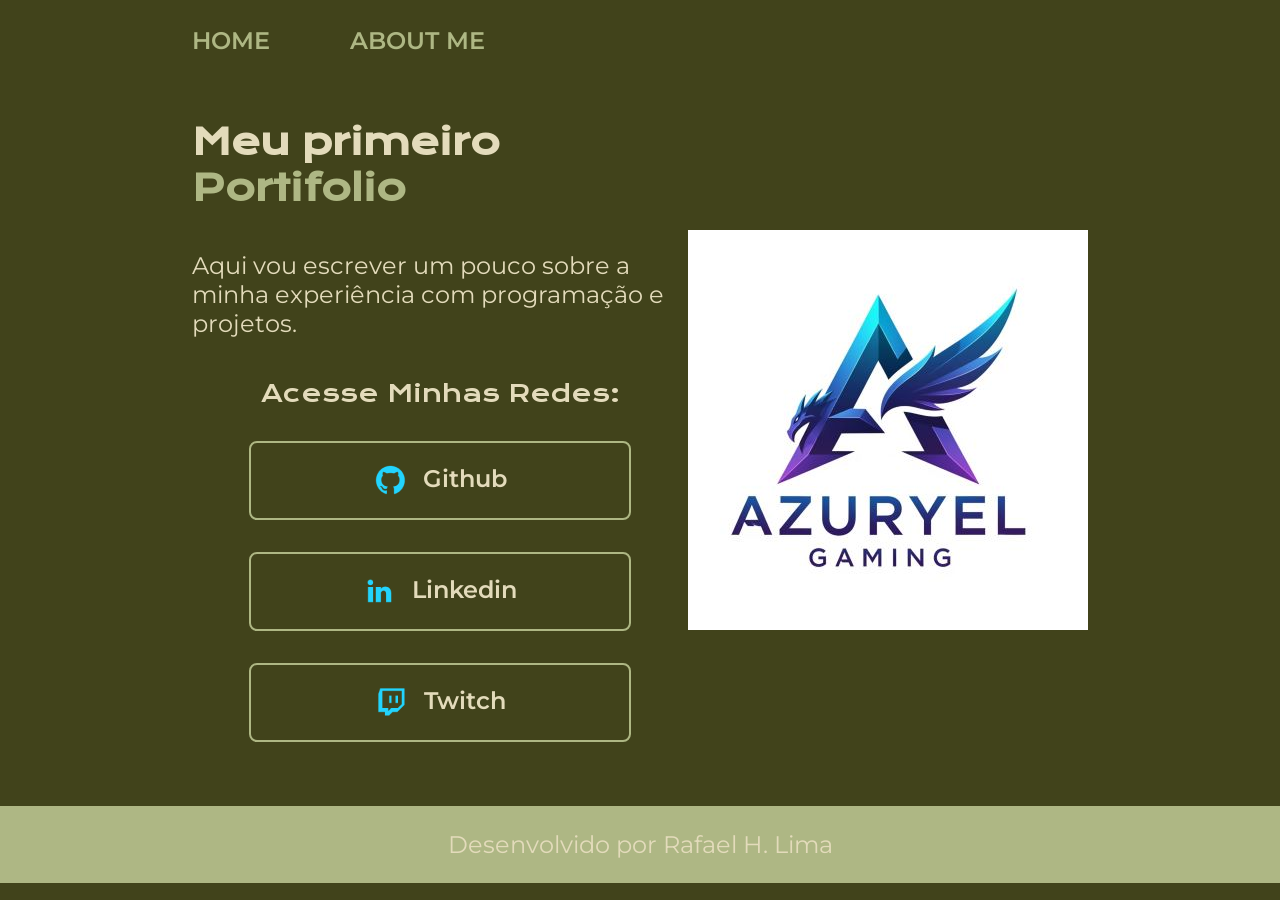
==== PORTFOLIO/index.html @ 83c765eb "Updates from PC" ====
<!DOCTYPE html>
<html lang="pt-br">
<head>
    <meta charset="UTF-8">
    <meta http-equiv="X-UA-Compatible" content="IE-edge">
    <meta name="viewport" content="width=device-width, initial-scale=1.0">
    <title>Portfolio</title>
    <link rel="stylesheet" href="./styles/style.css"/>
</head>
<body>
    <header class="header">
        <nav class="header__menu">
            <a class="header__menu__button" href="index.html">HOME</a>
            <a class="header__menu__button" href="about.html">ABOUT ME</a>
        </nav>
    </header>
    <main class="intro">
        <section class="intro__content">
            <h1 class="intro__content__title">Meu primeiro <strong class="title-highlight">Portifolio</strong>
            </h1>
            <p class="intro__content__paragraph">Aqui vou escrever um pouco sobre a minha experiência com programação e projetos.</p>
            <div class="intro__content__links">
                <h2 class="intro__content__links__subtitle">Acesse Minhas Redes:</h2>
                <a class="intro__content__links__button" href="https://Github.com">
                    <img src="./assets/github.png">
                    Github
                </a>
                <a class="intro__content__links__button" href="https://linkedin.com">
                    <img src="./assets/linkedin.png">
                    Linkedin
                </a>
                <a class="intro__content__links__button" href="https://twitch.tv">
                    <img src="./assets/twitch.png">
                    Twitch
                </a>
            </div>            
        </section>
        <img src="./assets/image.jpg" alt="Foto da Logo Azuryel Gaming">
    </main>
    <footer class="footer">
        <p>Desenvolvido por Rafael H. Lima</p>
    </footer>
</body>
</html>
---- PORTFOLIO/styles/style.css ----
@import url('https://fonts.googleapis.com/css2?family=Krona+One&family=Montserrat:wght@400;600&display=swap');

:root {
    --color-primary: #41431B;
    --color-secundary: #E3DBBB;
    --color-tertiary: #AEB784;
    --color-hover: #F8F3E1;

    --font-primary: "Krona One", sans-serif;
    --font-secundary: "Montserrat", sans-serif;
}

* {
    margin: 0;
    padding: 0;
}

body {
    background-color: var(--color-primary);
    box-sizing: border-box;
    color: var(--color-secundary);
}
.header {
    padding: 2% 0% 0% 15%;
}

.header__menu {
    display: flex;
    gap: 80px;
}

.header__menu__button {
    font-family: var(--font-secundary);
    font-size: 24px;
    font-weight: 600;
    color: var(--color-tertiary);
    text-decoration: none;
}

.intro {
    padding: 5% 15%;
    display: flex;
    align-items: center;
    justify-content: space-between;
}

.intro__content {
    width: 615px;
    display: flex;
    flex-direction: column;
    gap: 40px;
}

.intro__content__title {
    font-size: 36px;
    font-family: var(--font-primary);
}

.title-highlight {
    color: var(--color-tertiary);
}

.intro__content__paragraph {
    font-size: 24px;
    font-family: var(--font-secundary);
}

.intro__content__links {
    display: flex;
    flex-direction: column;
    justify-content: space-between;
    align-items: center;
    gap: 32px;
}

.intro__content__links__subtitle {
    font-family: var(--font-primary);
    font-weight: 400;
    font-size: 24px;
}

.intro__content__links__button {
    display: flex;
    justify-content: center;
    gap: 16px;
    border: 2px solid var(--color-tertiary);
    width: 378px;
    text-align: center;
    border-radius: 8px;
    font-size: 24px;
    padding: 21.5px 0px;
    text-decoration: none;
    color: var(--color-secundary);
    font-family: var(--font-secundary);
    font-weight: 600;    
}

.intro__content__links__button:hover {
    background-color: var(--color-hover);
}

.footer {
    padding: 24px;
    color: var(--color-secundary);
    background-color: var(--color-tertiary);
    text-align: center;
    font-family: var(--font-secundary);
    font-size: 24px;
}
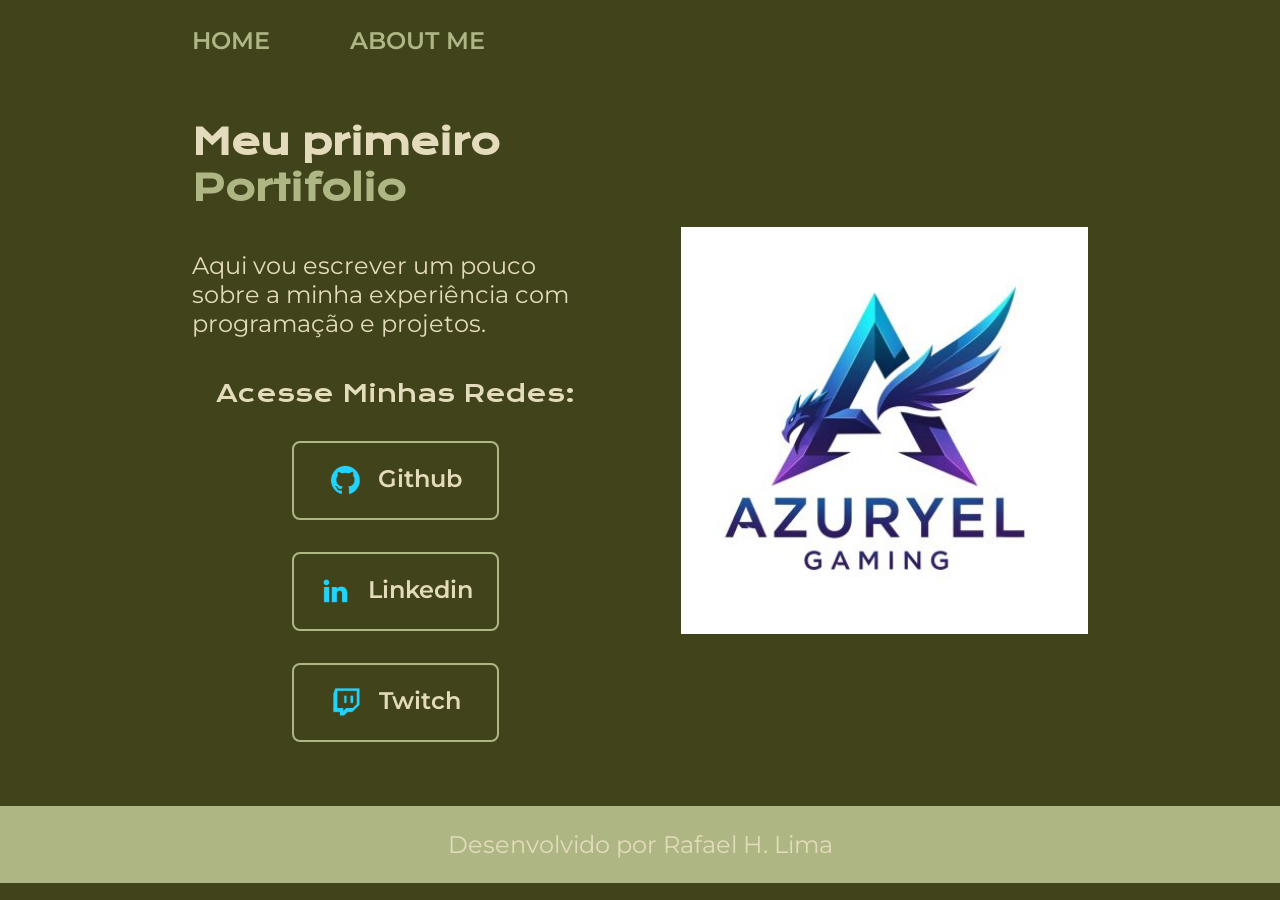
==== commit dcf626b3: "Refactoring the code from absolute units to relative units, so that the content adapts to different " ====
--- a/PORTFOLIO/index.html
+++ b/PORTFOLIO/index.html
@@ -35,7 +35,7 @@
                 </a>
             </div>            
         </section>
-        <img src="./assets/image.jpg" alt="Foto da Logo Azuryel Gaming">
+        <img class="intro__image" src="./assets/image.jpg" alt="Foto da Logo Azuryel Gaming">
     </main>
     <footer class="footer">
         <p>Desenvolvido por Rafael H. Lima</p>
--- a/PORTFOLIO/styles/style.css
+++ b/PORTFOLIO/styles/style.css
@@ -31,7 +31,7 @@
 
 .header__menu__button {
     font-family: var(--font-secundary);
-    font-size: 24px;
+    font-size: 1.5rem;
     font-weight: 600;
     color: var(--color-tertiary);
     text-decoration: none;
@@ -42,17 +42,18 @@
     display: flex;
     align-items: center;
     justify-content: space-between;
+    gap: 82px;
 }
 
 .intro__content {
-    width: 615px;
+    width: 50%;
     display: flex;
     flex-direction: column;
     gap: 40px;
 }
 
 .intro__content__title {
-    font-size: 36px;
+    font-size: 2.25rem;
     font-family: var(--font-primary);
 }
 
@@ -61,7 +62,7 @@
 }
 
 .intro__content__paragraph {
-    font-size: 24px;
+    font-size: 1.5rem;
     font-family: var(--font-secundary);
 }
 
@@ -76,7 +77,7 @@
 .intro__content__links__subtitle {
     font-family: var(--font-primary);
     font-weight: 400;
-    font-size: 24px;
+    font-size: 1.5rem;
 }
 
 .intro__content__links__button {
@@ -84,10 +85,10 @@
     justify-content: center;
     gap: 16px;
     border: 2px solid var(--color-tertiary);
-    width: 378px;
+    width: 50%;
     text-align: center;
     border-radius: 8px;
-    font-size: 24px;
+    font-size: 1.5rem;
     padding: 21.5px 0px;
     text-decoration: none;
     color: var(--color-secundary);
@@ -99,11 +100,35 @@
     background-color: var(--color-hover);
 }
 
+.intro__image {
+    width: 50%;
+}
+
 .footer {
     padding: 24px;
     color: var(--color-secundary);
     background-color: var(--color-tertiary);
     text-align: center;
     font-family: var(--font-secundary);
-    font-size: 24px;
+    font-size: 1.5rem;
+}
+
+@media (max-width: 1200px) {
+    
+    .header {
+        padding: 5%;
+    }
+
+    .header__menu {
+        justify-content: center;
+    }
+
+    .intro {
+        flex-direction: column-reverse;
+        padding: 5%;
+    }
+
+    .intro__content {
+        width: auto;
+    }
 }
